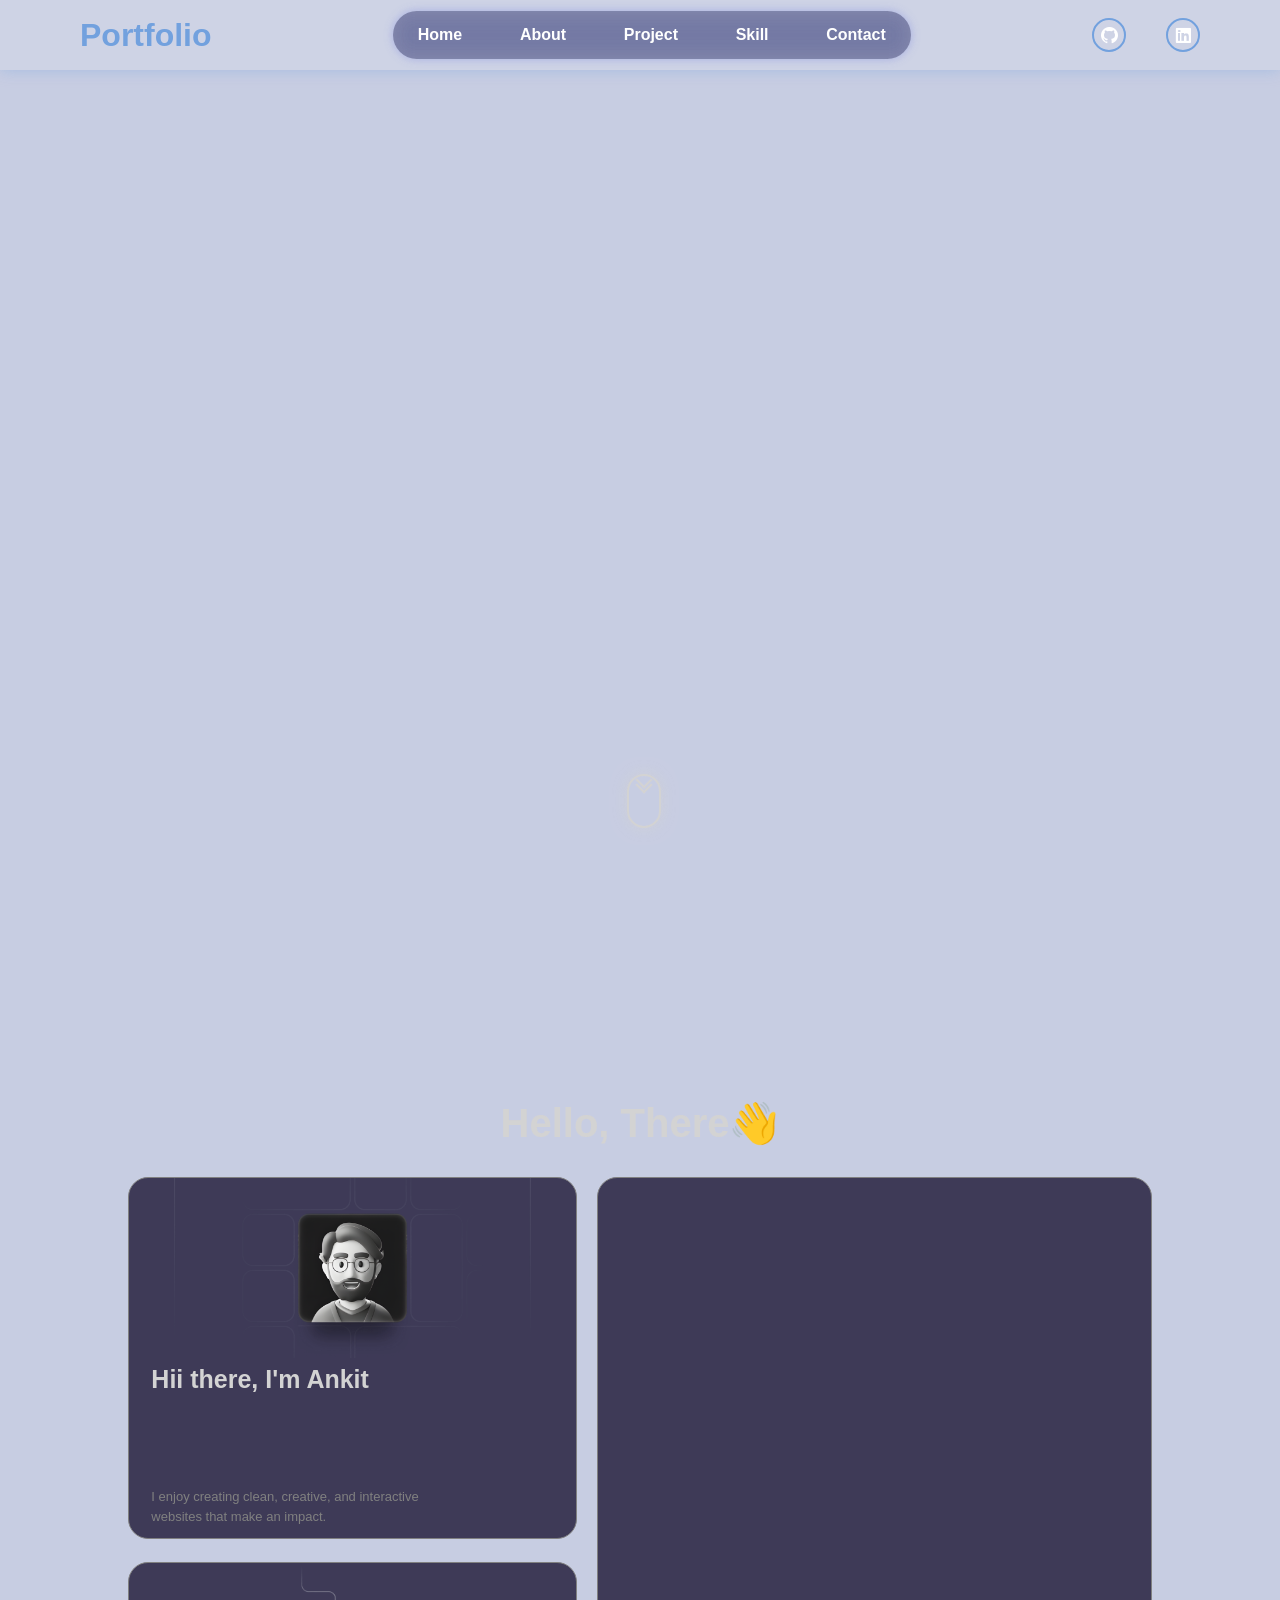
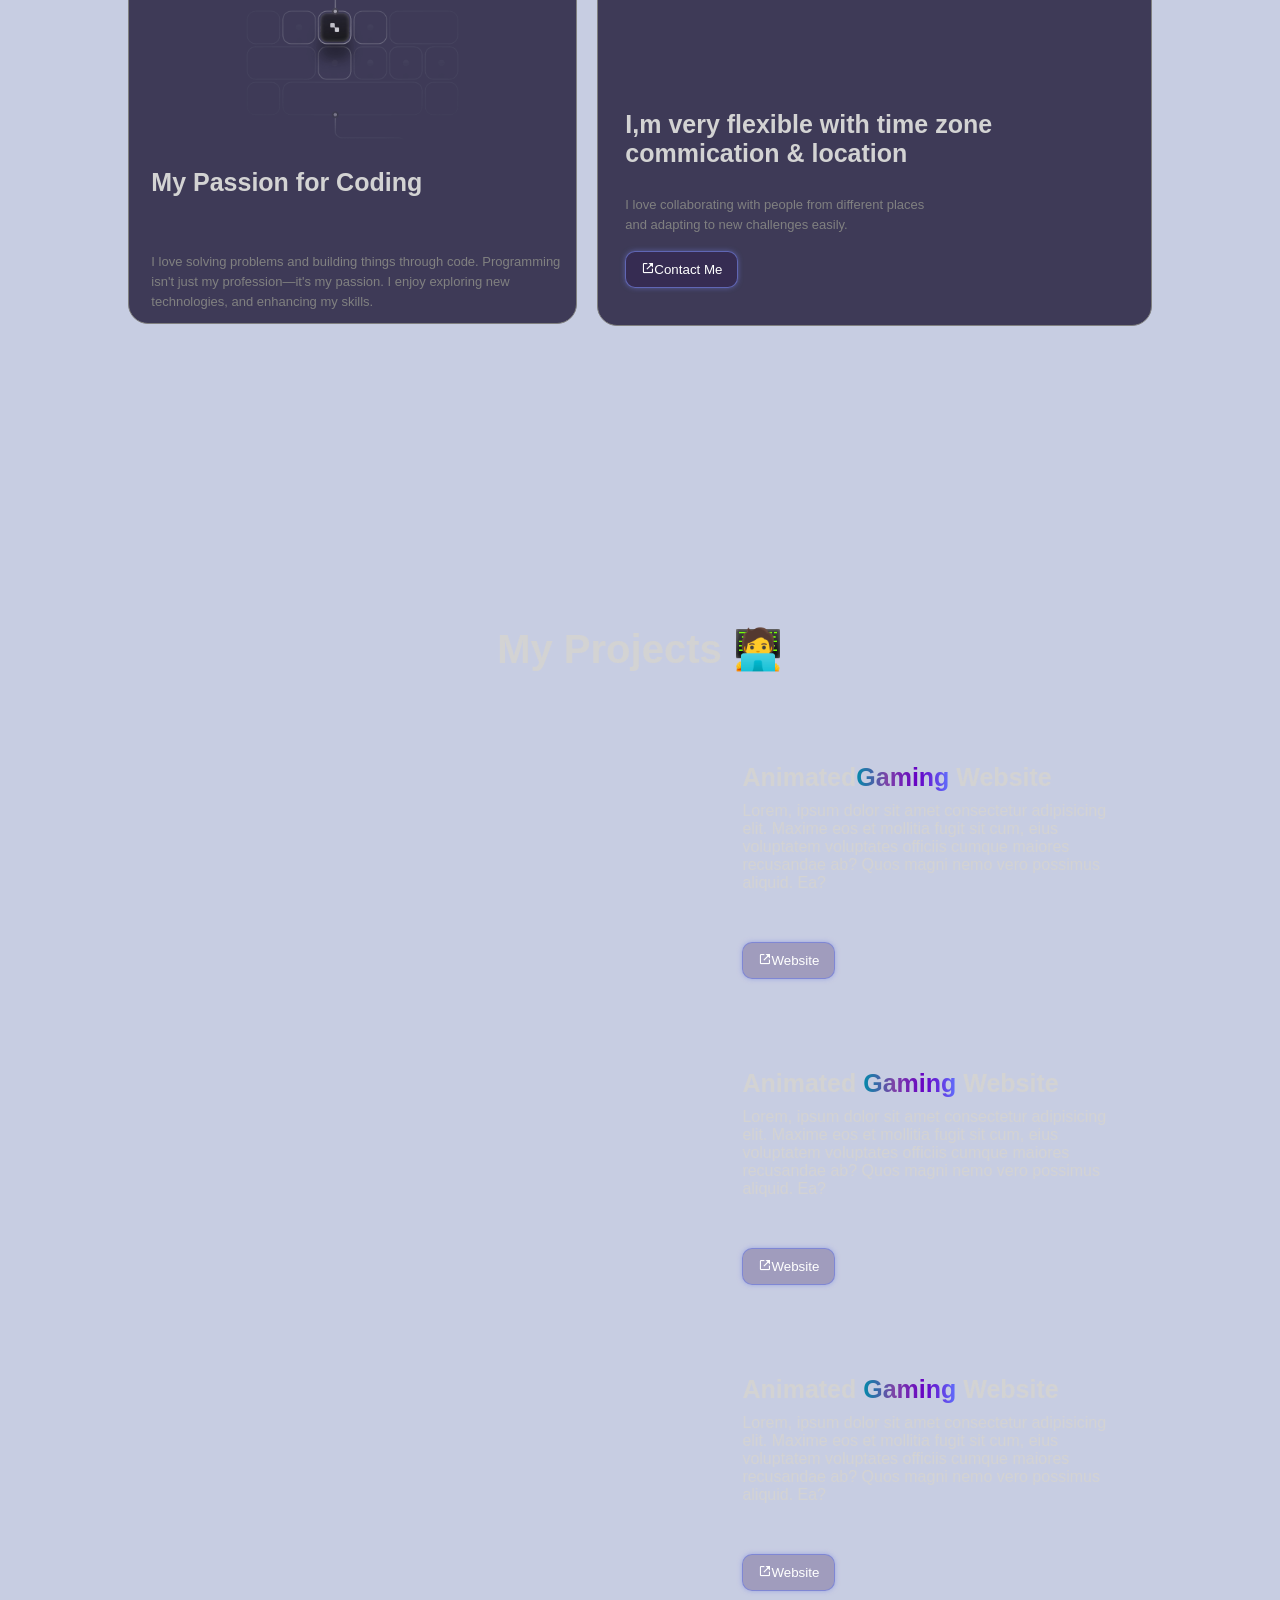
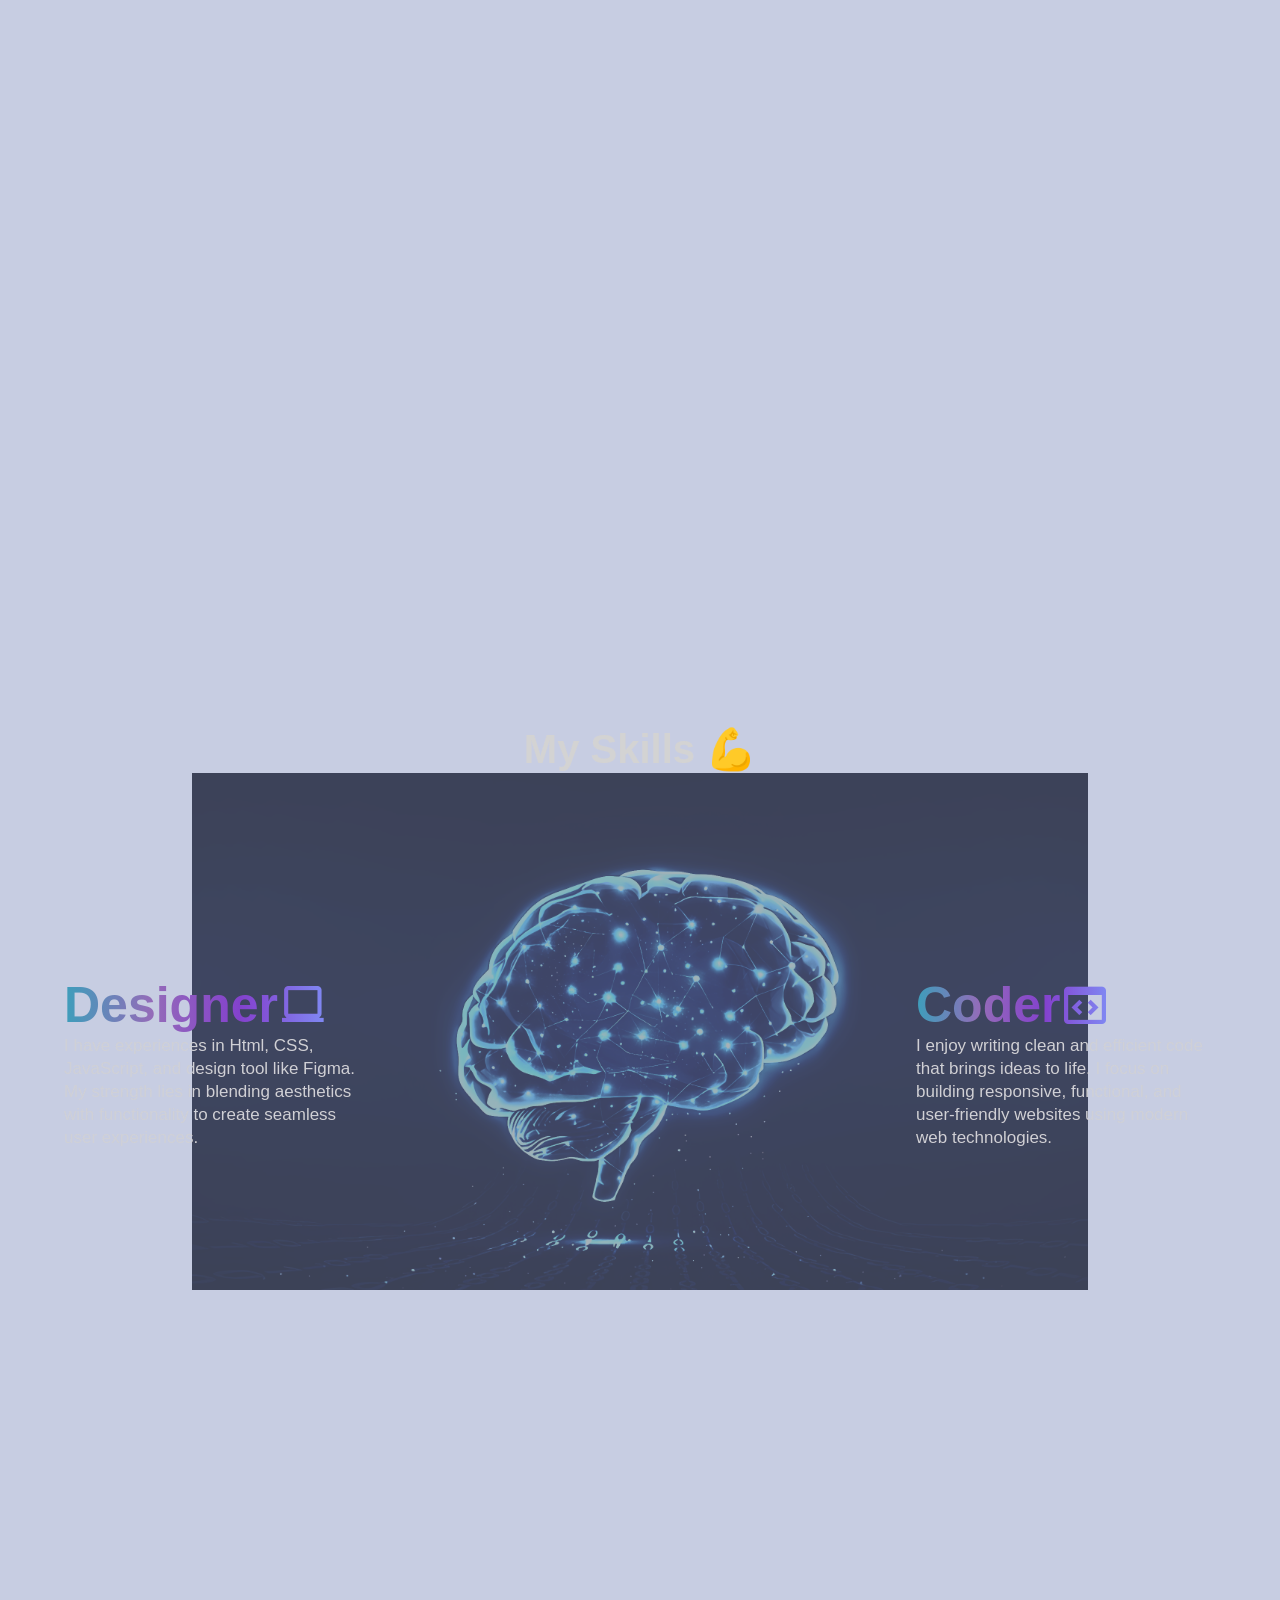
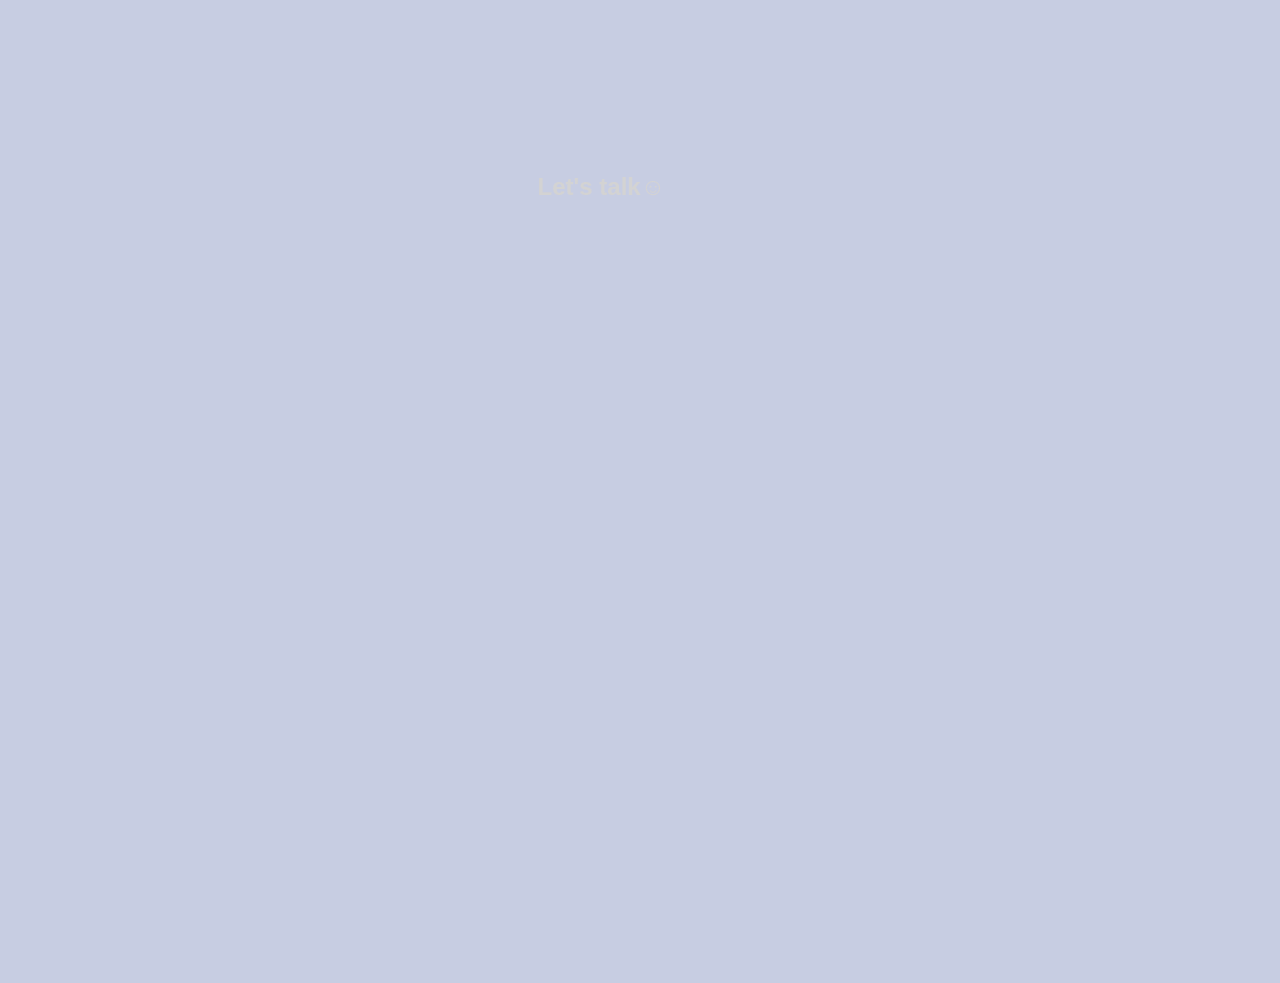
==== index.html @ 9eeb3e73 "Rename portfoilo.html to index.html" ====
<!DOCTYPE html>
<html lang="en">
<head>
    <meta charset="UTF-8">
    <meta name="viewport" content="width=device-width, initial-scale=1.0">
    <link rel="stylesheet" href="portfolio.css">
    <link href='https://unpkg.com/boxicons@2.1.4/css/boxicons.min.css' rel='stylesheet'>
    <link rel="stylesheet" href="https://unpkg.com/aos@next/dist/aos.css" />
</head>
    <title>Portfolio</title>
</head>
<body>    
    <div class="container">
        <video class="back-vid" loop autoplay muted play-inline src="videos/galaxy.mp4" type="video.mp4"></video>
        
        <header data-aos="fade-down" data-aos-duration="2000">
            <div class="left">
                <h1> <span style="color: #72a1de; padding-left: 50px;">Portfolio</span></h1>
            </div>
            <ul id="menu">
                <li><a href="#home">Home</a></li> 
                <li><a href="#about">About</a></li>
                <li><a href="#project">Project</a></li>
                <li><a href="#skill">Skill</a></li>
                <li><a href="#contact">Contact</a></li>
            </ul>
            <div class="right">
                <p><a href="#"><i class='bx bxl-github'></i></a></p>
                <p><a href="#"><i class='bx bxl-linkedin-square' ></i></a></p>
            </div>

            <div class="menu-icon">
                <i class='bx bx-menu'></i>
            </div>   
        </header>
        
        <div class="sidebar">
            <div class="close-icon">
                <i class='bx bx-x'></i>

            <ul>
                <li><a href="#home">Home</a></li> 
                <li><a href="#about">About</a></li>
                <li><a href="#project">Project</a></li>
                <li><a href="#skill">Skill</a></li>
                <li><a href="#contact">Contact</a></li>
            </ul>

            <div class="social-icons">
                <p><a href="#"><i class='bx bxl-github'></i></a></p>
                <p><a href="https://www.linkedin.com/in/ankit-bavaliya-b30528338" target="_blank"><i class='bx bxl-linkedin-square' ></i></a></p>
            </div>
            </div>
        </div>
        <div class="black-hole" data-aos="fade-down" data-aos-duration="2000">
            <video  loop autoplay muted play-inline src="videos/blackhole.mp4" type="video.mp4"></video>
        </div>
        
        <!-- Home -->
        <section class="homepage" id="home">
            <div class="homepage-info autoBlur" 
            data-aos="fade-right" data-aos-duration="1000"> 
                <div class="homepage-info-tittle autoDisplay">
                </div>
                    <h1 data-aos="fade-right" data-aos-duration="3000">Hii,I'm <br><span class="gradient fadein-left">Ankit Bavaliya</span></h1>

                    <p>A Frontend Developer (Fresher) <br>eager to create user-friendly and responsive web experiences.<br>Turning ideas into beautiful, interactive web experiences. </p>

                    <a href="#contact"><button><i class='bx bx-send'></i> Contact Me</button></a>
            </div>
            <div class="skills-video-box">
                <video class=" skills-video autoBlur" loop autoplay muted play-inline src="videos/homepage-video.mp4" type="video/mp4"></video>
            </div>
            <div class="scroll-down"></div>
        </section>

        <!-- About -->
        <section class="info-section" id="about">
            <h1 class="section-tittle autoDisplay">Hello, There👋</h1>
            <div class="info-cards">
                <div class="card">
                    <h1>Hii there, I'm Ankit</h1>
                    <p>I enjoy creating clean, creative, and interactive websites that make an impact.</p>
                    
                    <img src="images/grid1.png" alt="card-image">
                </div>

                <!-- <div class="card">
                    <h1>Stack Tech</h1>
                    <p>Lorem ipsum dolor sit amet consectetur adipisicing elit. Rerum et exercitationem ab fugiat optio ipsa.</p>

                    <img src="images/grid2.png" alt="card-image">
                </div> -->

                <div class="card">
                    <h1>I,m very flexible with time zone commication & location</h1>
                    <p>I love collaborating with people from different places and adapting to new challenges easily.</p>

                    <video  autoplay loop muted play-inline src="videos/glob.mp4" type="mp4"></video>

                    <a href="#contact">
                    <button><i class='bx bx-link-external'></i>Contact Me</button>
                    </a>
                </div>

                <div class="card">
                    <h1>My Passion for Coding</h1>
                    <p>I love solving problems and building things through code. Programming isn't just my profession—it's my passion. I enjoy exploring new technologies, and enhancing my skills.</p>

                    <img src="images/grid4.png" alt="card-image">
                </div>

            </div>
        </section>

        <!-- Project -->
        <section  class="my-project" id="project">
            <h1 class="section-tittle autoDisplay">My Projects 🧑‍💻</h1>
            <div class="project-card">
                <div class="project-vidbox autoBlur">
                    <video  loop id="projectVideo1" src="videos/project1.mp4"></video>
                    <div class="hover-sign"></div>
                </div>
                <div class="project-info fadein-left">
                    <h1>Animated<span class="gradient">Gaming</span> Website</h1>

                    <p>Lorem, ipsum dolor sit amet consectetur adipisicing elit. Maxime eos et mollitia fugit sit cum, eius voluptatem voluptates officiis cumque maiores recusandae ab? Quos magni nemo vero possimus aliquid. Ea?</p>

                    <button><i class='bx bx-link-external'></i>Website</button>
                </div>
            </div>

            <div class="project-card">
                <div class="project-vidbox autoBlur">
                    <video loop id="projectVideo2" src="videos/project2.mp4"></video>
                </div>
                <div class="project-info fadein-left">
                    <h1>Animated <span class="gradient">Gaming</span> Website</h1>

                    <p>Lorem, ipsum dolor sit amet consectetur adipisicing elit. Maxime eos et mollitia fugit sit cum, eius voluptatem voluptates officiis cumque maiores recusandae ab? Quos magni nemo vero possimus aliquid. Ea?</p>

                    <button><i class='bx bx-link-external'></i>Website</button>
                </div>
            </div>
            <div class="project-card">
                <div class="project-vidbox autoBlur">
                    <video loop id="projectVideo3" src="videos/project3.mp4"></video>
                </div>
                <div class="project-info fadein-left">
                    <h1>Animated <span class="gradient">Gaming</span> Website</h1>

                    <p>Lorem, ipsum dolor sit amet consectetur adipisicing elit. Maxime eos et mollitia fugit sit cum, eius voluptatem voluptates officiis cumque maiores recusandae ab? Quos magni nemo vero possimus aliquid. Ea?</p>

                    <button><i class='bx bx-link-external'></i>Website</button>
                </div>
            </div>
        </section>

        <!-- Skill -->
         <section class="skills-section" id="skill">
            <h1 class="section-tittle autoDisplay">
                My Skills 💪
            </h1>

            <div class="skills-box autoDisplay">
                <img class="skills-image" src="images/digital brain (2).png" alt="skills-image">

                <div class="designer autoDisplay">
                    <h1 class="gradient"> Designer <i class='bx bx-laptop'></i></h1>
                    <p>I have experiences in Html, CSS, JavaScript, and design tool like Figma.
                        My strength lies in blending aesthetics with functionality to create seamless user experiences. </p>
                </div>

                <div class="coder autoDisplay">
                    <h1 class="gradient">Coder <i class='bx bx-code-block'></i></h1>
                    <p>I enjoy writing clean and efficient code that brings ideas to life. 
                        I focus on building responsive, functional, and user-friendly websites using modern web technologies.</p>
                </div>

                <div class="slider" reverse="true" style="
                --width:100px;
                --height:100px;
                --quantity:8;
                ">
                   <div class="list">
                       <div class="item" style="--position: 1;"><img src="images/1.png" alt="slider-image"></div>
                       <div class="item" style="--position: 2;"><img src="images/2.png" alt="slider-image"></div>
                       <div class="item" style="--position: 3;"><img src="images/3.png" alt="slider-image"></div>
                       <div class="item" style="--position: 4;"><img src="images/4.png" alt="slider-image"></div>
                       <div class="item" style="--position: 5;"><img src="images/5.png" alt="slider-image"></div>
                       <div class="item" style="--position: 6;"><img src="images/6.png" alt="slider-image"></div>
                       <div class="item" style="--position: 7;"><img src="images/7.png" alt="slider-image"></div>
                       <div class="item" style="--position: 8;"><img src="images/8.png" alt="slider-image"></div>
                       <!-- <div class="item" style="--position: 9;"><img src="images/9.png" alt="slider-image"></div> -->
                       <!-- <div class="item" style="--position: 10;"><img src="images/10.png" alt="slider-image"></div> -->
                    </div>
                </div>
            </div>
         </section>

         <!-- Contact Me -->
          <section class="contact-section" id="contact" >
            <h1 class="section-title autoDisplay">Let's talk☺️</h1>
            <div class="social-box autoBlur">
                <a href="#"><i class='bx bx-phone-call'></i> +91 9004958806</a>
                <a href="#"><i class='bx bxs-envelope'></i> bavaliya190404@gmail.com</a>
                <a href="#"><i class='bx bx-location-plus'></i> Maharashtra/Borivali</a>
            </div>

            <div class="contact-box autoBlur">
                <p>I’d love to hear from you! Whether it’s a question, an idea, or just a hello — feel free to reach out anytime — I’ll get back to you as soon as I can.</p>

                <p>Full Name</p>
                <input type="text" placeholder="Your Full Name">

                <p>Email Address</p>
                <input type="text" placeholder="Your Email">

                <p>Your Message</p>
                <input class="input-message" type="text" placeholder="Share Your Thoughts">

                <button><i class='bx bx-send'></i> Send Message</button>
            </div>
            
          </section>

    </div>    
    
<script src="portfolio.js" defer></script>
<script src="https://unpkg.com/aos@next/dist/aos.js"></script>
  <script>
    AOS.init();
  </script>

</body>
</html>
---- portfolio.css ----
*{
    padding: 0;
    margin: 0;
}
body{
    font-family: Arial, Helvetica, sans-serif;
    color: lightgray;
}
html{
    scroll-behavior: smooth;
}
.container{
    position: relative;
    width: 100%;
    height: 100%;
    display: flex;
    flex-direction: column;
    align-items: center;
    gap: 100px;
    background-color: #001f7c38;
}
.back-vid{
    position: fixed;
    bottom: 0;
    right: 0;
    z-index: -1;
    mix-blend-mode: lighten;
}
header{
    display: flex;
    flex-wrap: wrap;
    position: absolute;
    top: 0;
    right: 0;
    left: 0;
    align-items: center;
    justify-content: space-between;
    height: 70px;
    background-color: rgba(255, 255, 255, 0.121);
    padding: 0 30px;
    box-shadow: 0 0 15px #72a1de68;
    z-index: 999;
}
.left{  
    display: flex;
    align-items: center;
}
header ul{
    display: flex;
    justify-content: space-between;
    width: 40%;
    padding: 15px 15px;
    border-radius: 50px;
    background-color:rgba(0, 0, 69, 0.326);
    backdrop-filter: blur(10px);
    box-shadow: 0 0 10px #727fde6f;
}
header ul li{
    list-style: none;
}
header ul a{
    text-decoration: none;
    color: white;
    font-weight: 700;
    margin: 0 10px;
    transition: 0.3s
}
header ul a:hover{
    color:#72a1de;
    text-shadow: 0 0 15px black;
}
.right{
    display: flex;
    gap: 40px;
    padding-right: 50px;
}
.right a{
    display: flex;
    align-items: center;
    justify-content: center;
    font-size: 20px;
    width: 30px;
    height: 30px;
    border: 2px solid #72a1de;
    border-radius: 50%;
    text-decoration: none;
    color: white;
    transition: 0.3s;
}
.right  a:hover{
    background-color: #72a1de;
    color: black;
    box-shadow: 0 0 15px #727fde6f;
}
/* Homepage */
.black-hole{
    z-index: -1;
    position: absolute;
    display: flex;
    top: 0;
    width: 100%;
    justify-content: center;
    mix-blend-mode: lighten;
}
.black-hole video{
    width: 100%;
    margin-top: -23.5%;
}
.homepage{
    position: relative;
    display: flex;
    width: 100%;
    height: 100vh;
    align-items: center;
    justify-content: space-between;
}
.homepage-info{
    position: absolute;
    left: 5%;
}
.homepage-info .homepage-info-tittle{
    color: white;
    padding: 8px 5px;
    width: 500px;
    font-weight: 500;
    /* background-color: #2200493d; */
}
.homepage-info h1{
    font-size: 60px;
    max-width: 600px;
    font-weight: 700;
    line-height: 50px;
    margin-top: 40px;
    margin-bottom: 30px;
}
.homepage-info p{
    max-width: 550px;
    line-height: 25px;
    margin-bottom: 40px;
    font-size: 20px;
}
.homepage-info button{
    color: white;
    padding: 15px 35px;
    border-radius: 10px;
    border: 1px solid #7271de81;
    background-color: #2200493d;
    box-shadow: 0 0 5px #72a1de81;
    cursor: pointer;
    transition: 0.3s;
}
.homepage-info button:hover{
    box-shadow: 0 0 25px #72a1de81;
}

/* Gradient Animation */
.gradient{
    background: linear-gradient(to right,#008baa,#7e42a7,#6600c5,#6070fd,#2a46ff,#0099ff,#008baa);
    background-size: 200%;
    background-clip: text;
    -webkit-background-clip: text;
    -webkit-text-fill-color: transparent;
    animation: animate-gradient 2.5s linear infinite;
}
@keyframes animate-gradient {
    to{
        background-position: 200%;
    }
}

.skills-video-box{
    position: absolute;
    right: 3%;
}
.skills-video-box video{
    height: 900px;
    mix-blend-mode: lighten;
}
.scroll-down{
    height: 50px;
    width: 30px;
    border: 2px solid lightgrey;
    position: absolute;
    left: 49%;
    bottom: 8%;
    border-radius: 50px;
    cursor: pointer;
    box-shadow: 0 0 15px rgba(211, 211, 211, 0.626);
}

.scroll-down::before,
.scroll-down::after{
    content: "";
    position: absolute;
    top: 20%;
    left: 50%;
    height: 10px;
    width: 10px;
    border: 2px solid lightgrey;
    transform: translate(-50%, -100%) rotate(45deg);
    border-top: transparent;
    border-left: transparent;
    animation: scroll-down 2s ease-in-out infinite;
}
.scroll-down::before{
    top: 30%;
    animation-delay: 0.5s;
}
@keyframes scroll-down {
    0%{
        opacity: 0;
    }
    30%,60%{
        opacity: 1;
    }
    100%{
        top: 90%;
        opacity: 0;
    }
}

/* About */
.info-section{
    display: flex;
    flex-direction: column;
    width: 80%;
    align-items: center;
    margin-top: 100px;
}
.section-tittle{
    font-size: 40px;
    font-weight: 700;
}
.info-cards{
    display: grid;
    grid-template-columns: auto auto auto;
    gap: 20px;
    width: 100%;
    height: 100%;
    margin-top: 30px;
}
.card{
    display: flex;
    align-items: flex-start;
    justify-content: center;
    position: relative;
    width: auto;
    height: 40vh;
    overflow: hidden;
    border: 1px solid gray;
    background: #080020b7;
    border-radius: 20px;
    transition: 0.3s;
}

.card img{
    width: 80%;
    height: 50%;
    object-fit: cover;
}

.card h1{
    position: absolute;
    margin: 0;
    bottom: 40%;
    left: 5%;
    font-size: 25px;
    z-index: 1;
    color: lightgray;
}

.card p{
    position: absolute;
    bottom: 3%;
    left: 5%;
    z-index: 1;
    max-width: 300px;
    color: gray;
    font-size: 13px;
    line-height: 20px;
}

.card video{
    margin-top: 10%;
    width: 70%;
    height: 50%;object-fit: cover;
    object-fit: cover;
    mix-blend-mode: lighten;
}

.card button{
    color: white;
    padding: 10px 15px;
    border-radius: 10px;
    border: 1px solid #727fdeb4;
    background-color: #2200493d;
    box-shadow: 0 0 5px #727fde86;
    cursor: pointer;
    transition: 0.3s;
    position: absolute;
    bottom: 5%;
    left: 5%;
}
.card button:hover{
    box-shadow: 0 0 15px #727fde86;
    opacity: 0.7;
}

.card:hover{
    box-shadow: 0 0 15px rgba(211, 211, 211, 0.5);
}
.card:nth-child(1){
    grid-column: span 2;
}
.card:nth-child(2){
    grid-row: span 2;
    height: 83vh;
}
.card:nth-child(2) p{
    bottom: 12%;
}
.card:nth-child(2) h1{
    bottom: 21%;
}
.card:nth-child(3){
    grid-column: span 2;
}
.card:nth-child(3) p{
    max-width: 650px;
}
.card:nth-child(3) h1{
    bottom: 35%;
}

/* .card:nth-child(3){
    grid-row: span 2;
    height: 83vh;
}
.card:nth-child(3) p{
    bottom: 12%;
}
.card:nth-child(3) h1{
    bottom: 21%;
}
.card:nth-child(4){
    grid-column: span 2;
}
.card:nth-child(4) p{
    max-width: 650px;
}
.card:nth-child(4) h1{
    bottom: 35%;
} */

/* My Project */
.my-project{
    display: flex;
    flex-direction: column;
    gap: 10%;
    align-items: center;
    position: relative;
    width: 80%;
    height: 100vh;
    margin-top: 200px;
    margin-bottom: 700px;
}
.project-card{
    display: flex;
    width: 100%;
    height: 40%;
    align-items: center;
    gap: 10%;
    justify-content: center;
}
.project-vidbox{
    display: flex;
    align-items: center;
    justify-content: center;
    width: 50%;
    position: relative;
    cursor: pointer;
    min-width: 400px;
    transition: 0.5s;
    mix-blend-mode: exclusion;
}
.project-vidbox video{
    object-fit: cover;
    width: 100%;
    box-shadow: 0 0 10px lightgray;
    border-radius: 20px;
    transition: 0.5s;
}
.project-vidbox video:hover{
    box-shadow: 0 0 25px lightgray;   
}
.project-info{
    display: flex;
    flex-direction: column;
    align-items: start;
    justify-content: center;
    width: 50%;
    padding-left: 10%;
}
.project-info h1{
    width: 90%;
    font-size: 25px;
    font-weight: bold;
    text-wrap: nowrap;
    margin-top: 0;
    margin-bottom: 10px;
    max-width: 450px;
}
.project-info p{
    width: 90%;
    max-width: 400px;
    min-width: 300px;
    margin-top: 0;
    margin-bottom: 50px;
}
.project-info button{
    color: white;
    padding: 10px 15px;
    border-radius: 10px;
    border: 1px solid #727fdeb4;
    background-color: #2200493d;
    box-shadow: 0 0 5px #727fde86;
    cursor: pointer;
    transition: 0.3s;
}
.project-info button:hover{
    box-shadow: 0 0 15px #727fde86;
    opacity: 0.7;
}
.hover-sign{
    position: absolute;
    display: flex;
    align-items: center;
    justify-content: center;
    width: 30%;
    height: 100px;
}
.hover-sign::before,
.hover-sign::after{
    content: "👆";
    text-align: center;
    position: absolute;
    font-size: 50px;
    border-radius: 50%;
    top: 20%;
    left: 40%;
    animation: hoverAnimation 3s ease-in-out infinite;
}
@keyframes hoverAnimation {
    0%{
        box-shadow: 0 0 5px lightgray;
        transform: translate(100%, 50%) rotate(30deg);
    }
    100%{
        box-shadow: 0 0 15px lightgray;
        transform: translate(80% , 50%) rotate(0deg);
    }
}
.hover-sign.active{
    display: none;
}

/* Skill Section */

.skills-section{
    display: flex;
    flex-direction: column;
    align-items: center;
    position: relative;
}

.skills-box{
    width: 100%;
    height: 90vh;
    position: relative;
    display: flex;
    align-items: start;
    justify-content: center;
    mix-blend-mode:lighten;
    opacity: 0.7;
}

.skills-image{
    width: 70%;
    mix-blend-mode:difference;
}

.designer{
    position: absolute;
    display: flex;
    flex-direction: column;
    align-items: start;
    top: 25%;
    left: 5%;
    max-width: 300px;
}
.designer h1{
    font-size: 50px;
    display: flex;
    align-items: center;
}
.designer p{
    line-height: 23px;
    font-size: 17px;
}
.coder{
    position: absolute;
    display: flex;
    flex-direction: column;
    align-items: start;
    top: 25%;
    right: 5%;
    max-width: 300px;
}
.coder h1{
    font-size: 50px;
    display: flex;
    align-items: center;
}
.coder p{
    line-height: 23px;
    font-size: 17px;
}
.coder-text{
    font-size: 50px;
}

/* SLIDER  */

.slider{
    position: absolute;
    bottom: 5%;
    right: 20%;
    width: 60%;
    height: var(--height);
    overflow: hidden;
    mask-image: linear-gradient(
        to right,
        transparent,
        #000 10% 90%,
        transparent
    );
    mix-blend-mode:difference;
    opacity: 0.7;
}
.slider .list{
    display: flex;
    width: 100%;
    min-width: calc(var(--width) * var(--quantity));
    position: relative;
}
.slider .list .item{
    width: var(--width);
    height: var(--height);
    position: absolute;
    left: 100%;
    animation: autoRun 10s linear infinite;
    transition: filter 0.5s;
    animation-delay: calc( (10s / var(--quantity)) * (var(--position) - 1) - 10s)!important;
}
.slider .list .item img{
    width: 100%;
    height: 100px;
    border-radius: 10px;
}
@keyframes autoRun{
    from{
        left: 100%;
    }to{
        left: calc(var(--width) * -1);
    }
}
.slider:hover .item{
    animation-play-state: paused!important;
    filter: grayscale(1);
}
.slider .item:hover{
    filter: grayscale(0);
}


/* Contact Me */

.contact-section{
    width: 80%;
    height: 100vh;
    display: flex;
    justify-content: center;
    gap: 10%;
    align-items: center;
    position: relative;
}

.contact-section h1{
    position: absolute;
    top: 10%;
    left: 40%;
}

.social-box{
    display: flex;
    flex-direction: column;
    gap: 25px;
}
.social-box a{
    color: lightgrey;
    text-decoration: none;
    font-size: 20px;
    text-wrap: nowrap;
}
.social-box i{
    color: #727fde;
    font-size: 30px;
    margin-right: 10px;
}
.social-box a i{
    color: white;
    margin-top: 40px;
}
.contact-box p{
    max-width: 400px;
    margin-top: 30px;
    margin-bottom: 5px;
    font-size: 20px;
}
.contact-box input{
    padding: 7.5px 30px;
    background-color: lightgray;
    width: 80%;
    height: 25px;
    border: none;
    outline: none;
    border-top-right-radius: 10px;
    border-bottom-right-radius: 10px;
}
.contact-box button{
    margin-top: 30px;
    color: white;
    padding: 15px 35px;
    border-radius: 10px;
    border: 1px solid #727fdeb4;
    background-color: #2200493d;
    box-shadow: 0 0 5px #727fde86;
    cursor: pointer;
    transition: 0.3s;   
}
.contact-box button:hover{
    box-shadow: 0 0 15px #727fde86;
    opacity: 0.8;
}


/* Blur Effect Animation */
.autoBlur{
    animation: autoBlurAnimation linear both;
    animation-timeline: view();
}

@keyframes autoBlurAnimation{
    0%{
        filter: blur(40px);
        opacity: 0;
    }
    35%, 65%{
        filter: blur(0);
        opacity: 1;
    }
    100%{
        filter: blur(40%);
        opacity: 0;
    }
}

/* Auto Display Animation */
.autoDisplay{
    animation: autoDisplayAnimation both;
    animation-timeline: view();
}
@keyframes autoDisplayAnimation{
    from{
        filter: blur(10px);
        transform: translateY(-200px) scale(0);
        opacity: 0.2;
    }
    50%{
        opacity: 1;
        filter: blur(0);
        transform: translateX(0) scale(1);
    }
}

/* Fadein-left */
.fadein-left{
    animation: fadeInLeftAnimation both;
    animation-timeline: view();
}

@keyframes fadeInLeftAnimation{
    0%{
        opacity: 0;
        transform: translateX(-500px) scale(0.2);
        filter: blur(10px);
    } 35%,65%{
        opacity: 1;
        transform: translateX(0) scale(1);
        filter: blur(0px);
    }100%{
        filter: blur(10px);
    }
}

/* Sidebar */

.menu-icon{
    font-size: 35px;
    cursor: pointer;
    display: none;
}


.sidebar{
    position: fixed;
    right: 0;
    top: 0;
    bottom: 70%;
    width: 0%;
    background-color: #000000b8;
    z-index: 999;
    box-shadow: 0 0 25px rgba(255, 255, 255, 0.479);
    backdrop-filter: blur(10px);
    opacity: 0;
    border-bottom-left-radius: 100%;
    
}

.close-icon{
    font-size: 50px;
    color: lightgray;
    padding-left: 10px;
    cursor: pointer;
}

.sidebar ul{
    padding-left: 20px;
}

.sidebar ul li{
    list-style: none;
    margin-bottom: 30px;
}

.sidebar ul li a{
    text-decoration: none;
    color: lightgray;
    font-size: 30px;
    font-weight: 900;
    text-shadow:0 0 15px #4c4c4c;
}

.social-sidebar{
    padding-left: 20px;
    margin-top: 60px;
    text-wrap: nowrap;
}

.social-sidebar a{
    font-size: 35px;
    padding: 5px 5px;
    cursor: pointer;
    transition: 0.5s;
}

/* Sidebar Open ANimation */
.sidebar.open-sidebar{
    animation: openSideBarAnimation 1.5s forwards;
}

@keyframes openSideBarAnimation {
    to{
        width: 80%;
        opacity: 1;
        bottom: 0;
        border-radius: 0;
    }
}

/* Sidebar close ANimation */

.sidebar.close-sidebar{
    animation: closeSideBarAnimation 1.5s forwards;
}

@keyframes closeSideBarAnimation {
    from{
        width: 80%;
        opacity: 1;
        bottom: 0;
        border-radius: 0;
    }
    to{
        width: 0;
        opacity: 0;
        bottom: 70%;
        border-bottom-left-radius: 50%;
    }
}




@media(max-aspect-ratio: 16/9){
    .back-vid{
        width: auto;
        height: 100%;
    }
}
@media(min-aspect-ratio: 16/9){
    .back-vid{
        width: 100%;
        height: auto;
    }
} 

/* Tablet Responsive */
@media screen and (max-width: 1200px){
    .black-hole video{
        margin-top: -20%;
    }

    .homepage-info h1{
        font-size: 40px;
        line-height: 40px;
        max-width: 400px;
    }

    .homepage-info p{
        max-width: 400px;
    }

    .skills-video-box{
        right: 0%;
    }
    .skills-video-box video{
        height: 500px;
    }

    /* About Responsive */
    .section-tittle{
        font-size: 30px;
    }

    .info-cards{
        grid-template-columns: auto;
    }
    .card:nth-child(2){
        grid-column: span 2;
        height: 70vh;
    }
    /* .card:nth-child(3){
        grid-column: span 2;
        height: 70vh;
    } */
    .info-cards .card h1{
        font-size: 20px;
    }
    
    .info-cards .card:nth-child(3) h1{
        bottom: 25%;
    }
    .card video{
        height: 65%;
        margin-top: 5%;
    }

    /* project responsive */
    .my-project{
        margin-bottom: 200px;
    }
    .project-vidbox video{
        width: 250px;
        margin-left: -100px;
    }

    .project-info{
        padding-left: 0;
        margin-left: -50px;
    }
    .project-info h1{
        font-size: 20px;
        max-width: 200px;
        text-wrap: wrap;
    }
    .project-info p{
        font-size: 10px;
        text-wrap: wrap;
        max-width: 200px;
        min-width: 0;
    }
    .designer{
        top: 40%;
    }
    .coder{
        top: 40%;
    }
    .contact-section .section-tittle{
        left: 30%;
    }
}


/* Mobile responsive */
@media screen and (max-width: 900px){
    galaxy video{
        width: 100%;
        margin-top: -20%;
    }
    header{
        position: fixed;
        height: 50px;
    }
    header ul{
        display: none;
    }
    header .right{
        display: none;
    }
    /* header h1{
        font-size: 25px;
    } */
     .menu-icon{
        display: inline;
     }
    .black-hole video{
        width: 100%;
        margin-top: -20%;
    }
    .homepage{
        flex-direction: column;
        top: 0;
        bottom: 0;
        right: 0;
        left: 0;
    }
    .autoBlur{
        animation: none;
    }
    .homepage-info{
        bottom: 5%;
    }
    .scroll-down{
        bottom: 5%;
    }
    .homepage-info h1{
        line-height: 50px;
    }
    .homepage .skills-video-box{
        height: 200px;
        top: 5%;
        right: 5%; 
    }
    /* .skills-video-box{
        display: none;
    } */
    .info-cards{
        grid-template-columns: auto;
    }

    .card:nth-child(2){
        grid-column: span 2;
        height: 70vh;
    }
    /* .card:nth-child(3){
        grid-column: span 2;
        height: 70vh;
    } */
    .card video{
        width: 100%;
    }
    .container{
        height: 100%;
    }
    .project-vidbox video{
        width: 250px;
        margin-left: -100px;
    }

    .project-info{
        overflow: hidden;
        padding-left: 0;
        margin-left: -50px;
    }

    .project-info h1{
        font-size: 20px;
        max-width: 200px;
        text-wrap: wrap;
    }

    .project-info p{
        font-size: 10px;
        text-wrap: wrap;
        max-width: 200px;
        min-width: 0;
    }

    .project-info button{
        padding: 5px 10px;
    }
    .my-project{
        margin-bottom: 600px;
    }
    .project-card{
        flex-direction: column;
        margin-left: 25%;
        gap: 30px;
    }
    .project-info{
        width: 60%;
    }
    .project-info h1{
        text-wrap: nowrap;
    }
    .project-info p{
        max-width: 300px;
    }
    .project-vidbox{
        min-width: 200px;
    }
    .designer{
        top: 35%;        
        left: 30%;
    }
    .coder{
        top: 60%;
        left: 30%;
    }
    .coder h1{
        margin-bottom: 0;
    }
    .skills-box h1{
        margin-bottom: 0;
        margin-top: 70;
    }
    .slider{
        bottom: 0;
    }
    .slider .list .item img{
        width: 70%;
    }
    .contact-section{
        flex-direction: column;
        margin-top: 100px;
        margin-bottom: 50px;
    }
    .contact-section h1{
        position: absolute;
        top: 1%;
        left: 30%;
    }
    .contact-section .section-tittle{
        top: -40px;
        left: 25%;
    }  
    .social-box{
        margin-left: -90px;
    }
}


@media screen and (max-width: 550px) {

    .container{
        width: 170%;
    }
    header{
        height: 70px;
        backdrop-filter: blur(10px);
    }
    .left h1 span{
        font-size: 30px;
    }
    .homepage .skills-video-box {
        display: none;
        
    }

    .black-hole {
        overflow: hidden;
    }

    .black-hole video {
        width: 140%;
        margin-top: -27%;

    }
    

    .left {
        scale: 0.9;
        margin-left: -30px;
    }

    .left h1 {
        font-size: 20px;
    }

    .homepage{
        height: 150vh;        
    }
    .homepage-info{
        position: absolute;
        bottom: 20%;
        left: 15%;
    }

    .homepage-info h1{
        font-size: 50px;
    }
    .homepage-info p{
        width: 400px;
    }
    
    
    .scroll-down{
        bottom: 20%;
        left: 60%;
    }

    .section-title {
        font-size: 25px;
    }

    .info-cards{
        display: flex;
        flex-direction: column;
    }

    .card {
        min-height: 20rem;
    }

    .card h1{
        bottom: 30%;
        font-size: 5px;
    }

    .project-card {
        height: 50%;
    }

    .project-info p{
        margin-bottom: 15px;
    }

    .project-info{
        margin-left: -80px;
    }
    

    .skills-box{
        height: 120vh;
        margin-right: 30px;
    }

    .slider{
        bottom: 0%;
    }

    .contact-section{
        /* scale: 0.9; */
        height: 120vh;
    }

    .contact-section .section-title {
        top: -30px;
        left: 25%;
    }
    .designer{
        left: 30%;
    }
    .coder{
        left: 30%;
    }
}
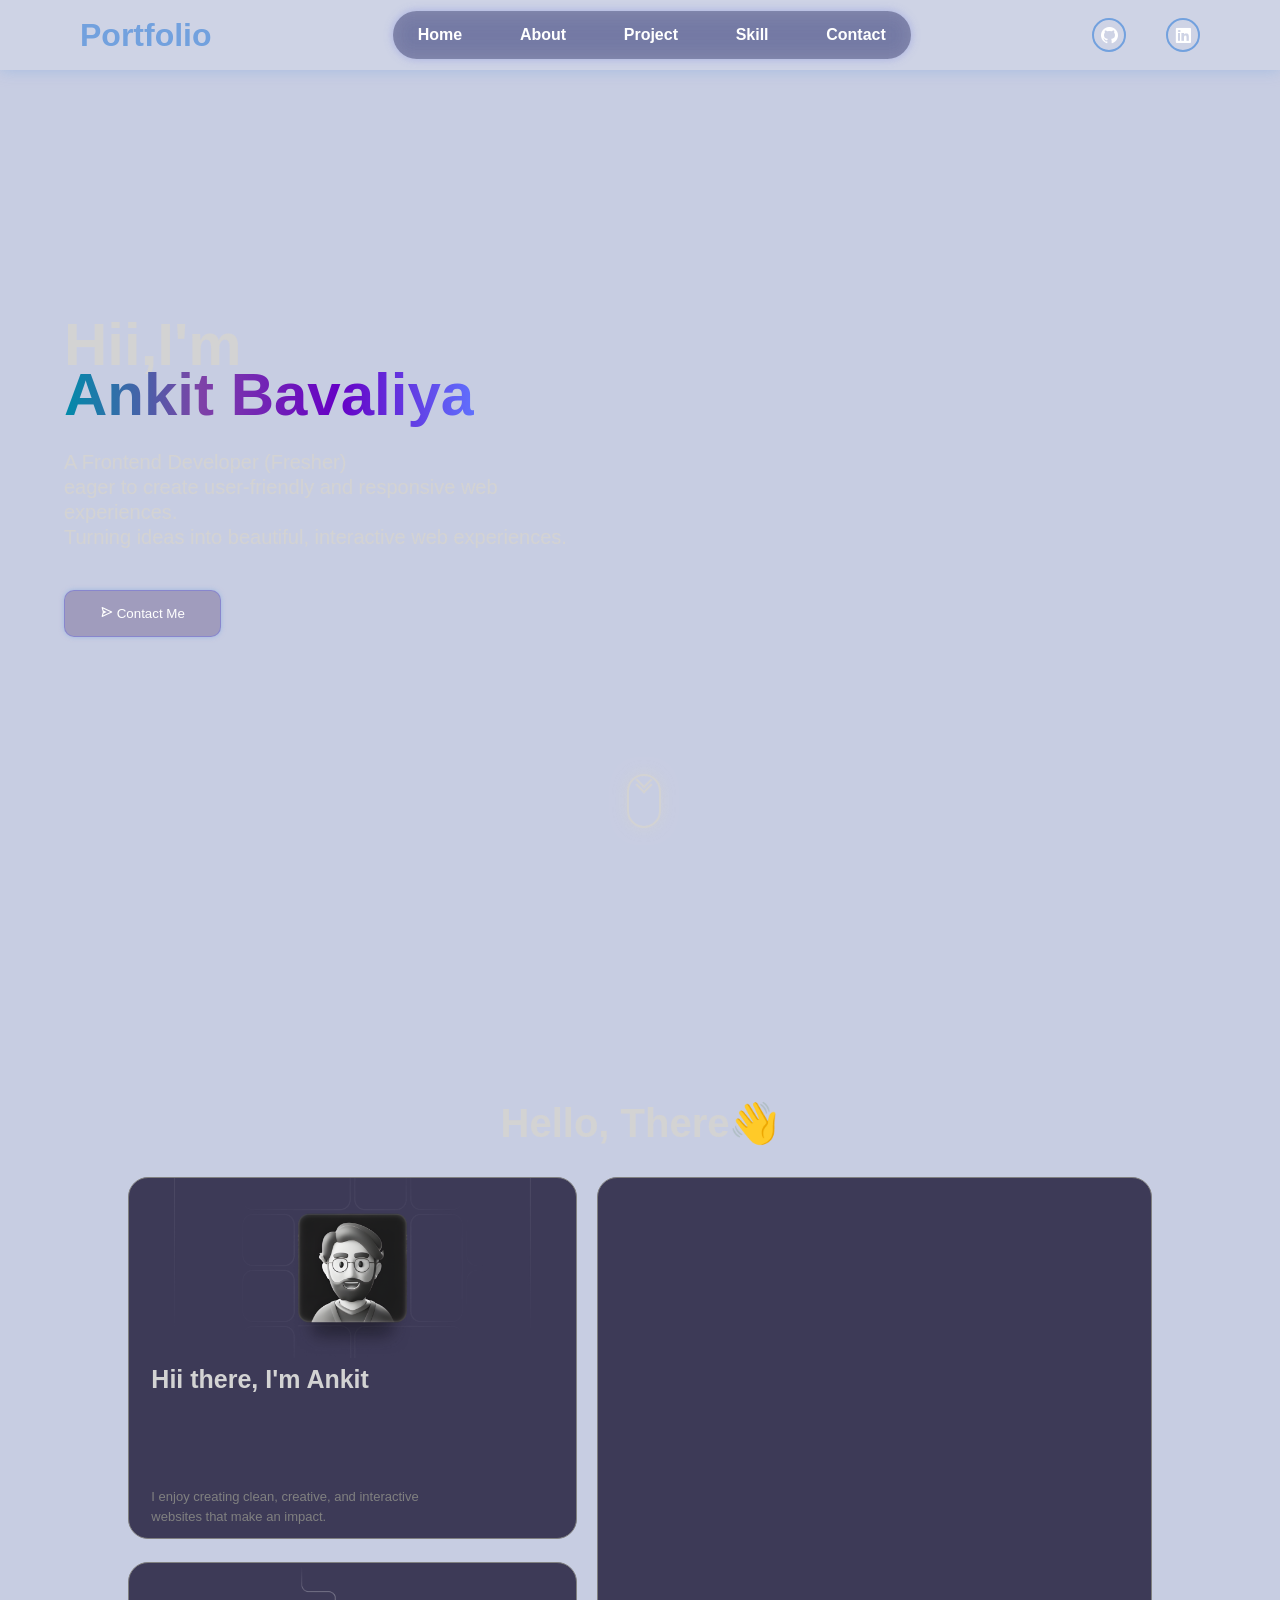
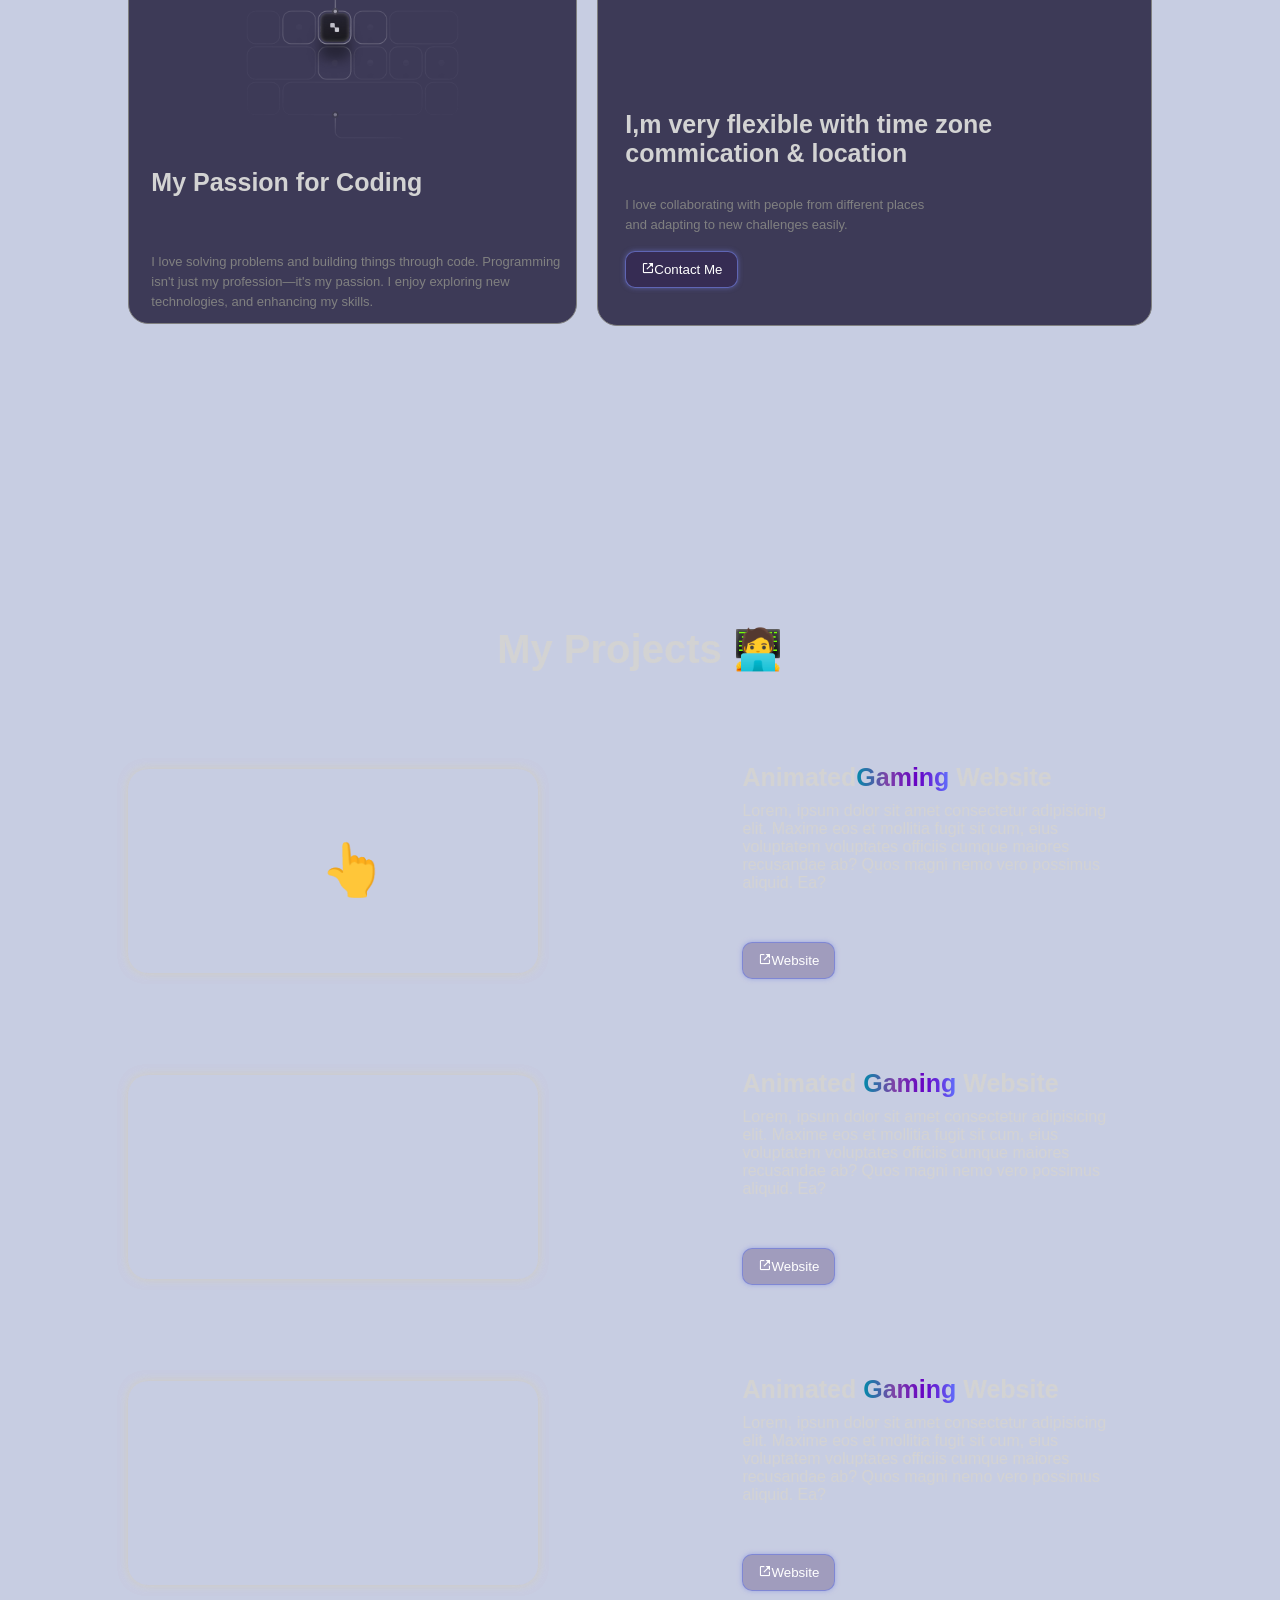
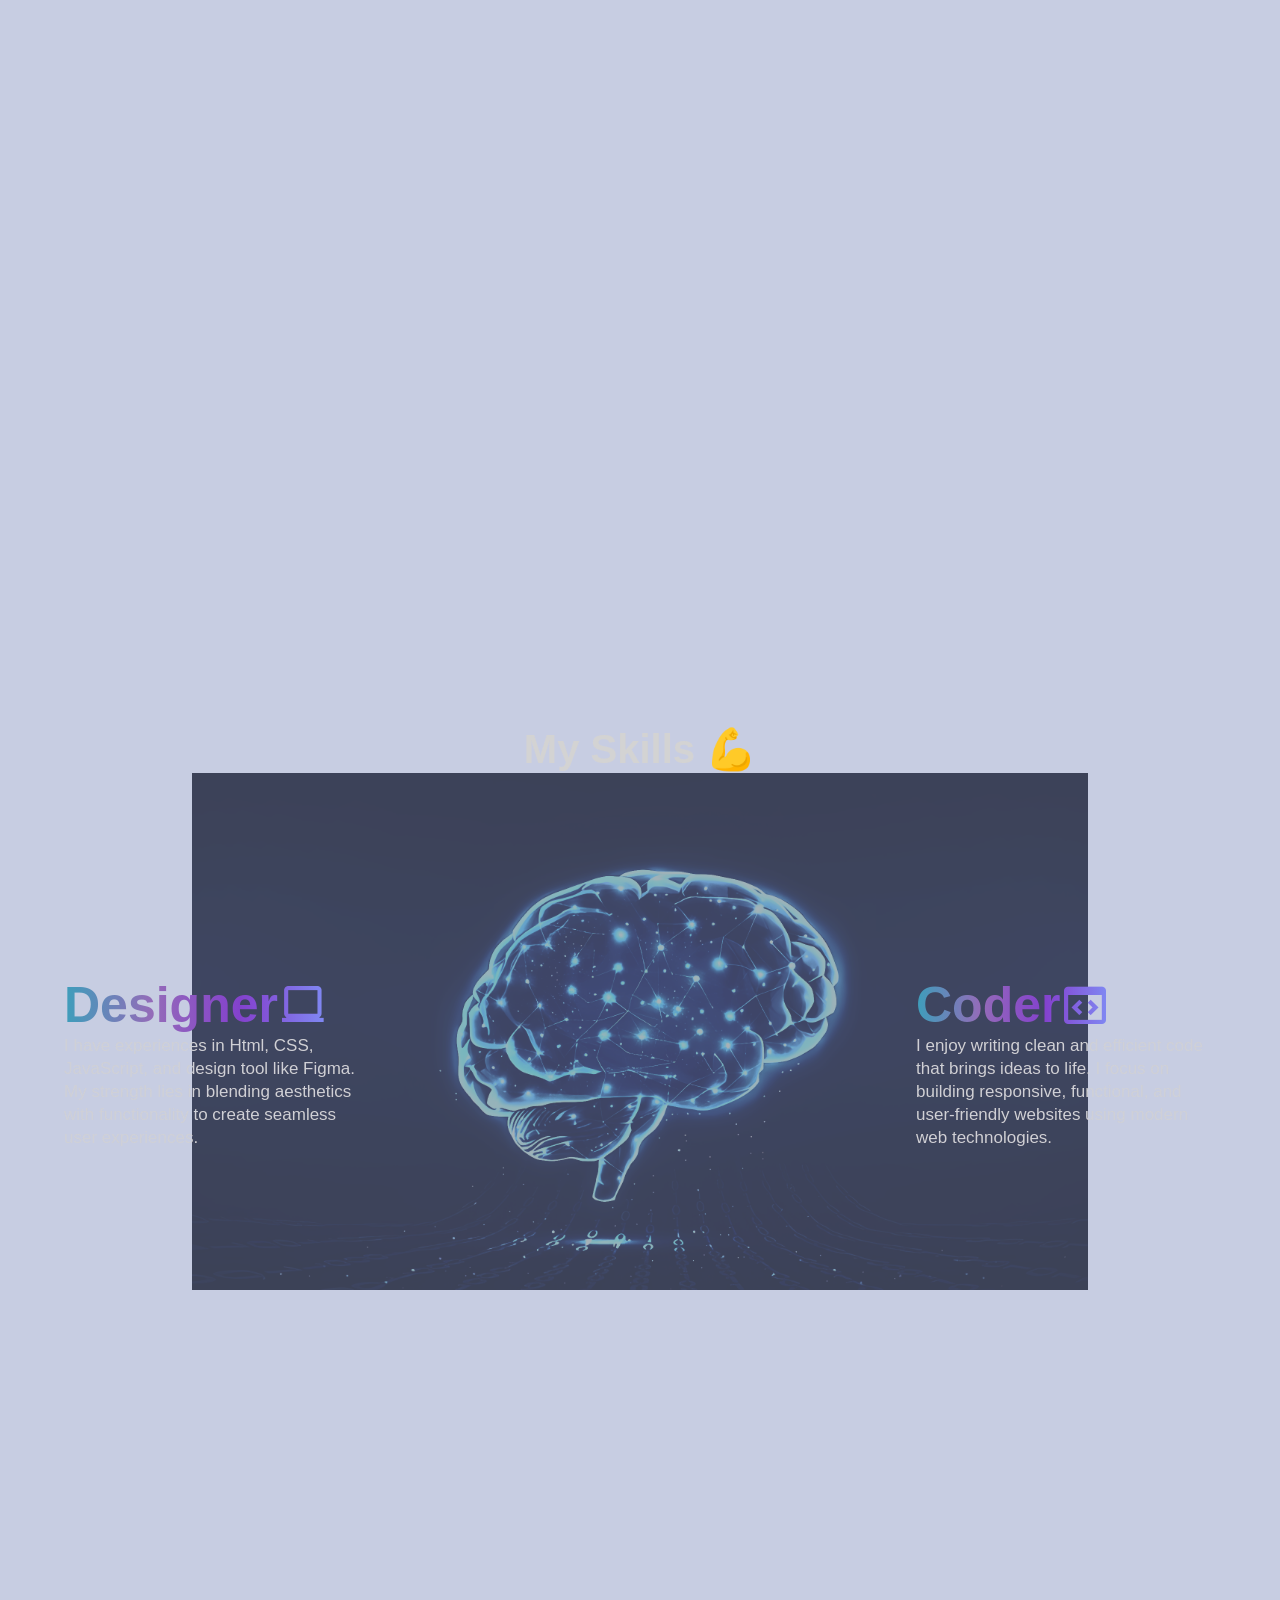
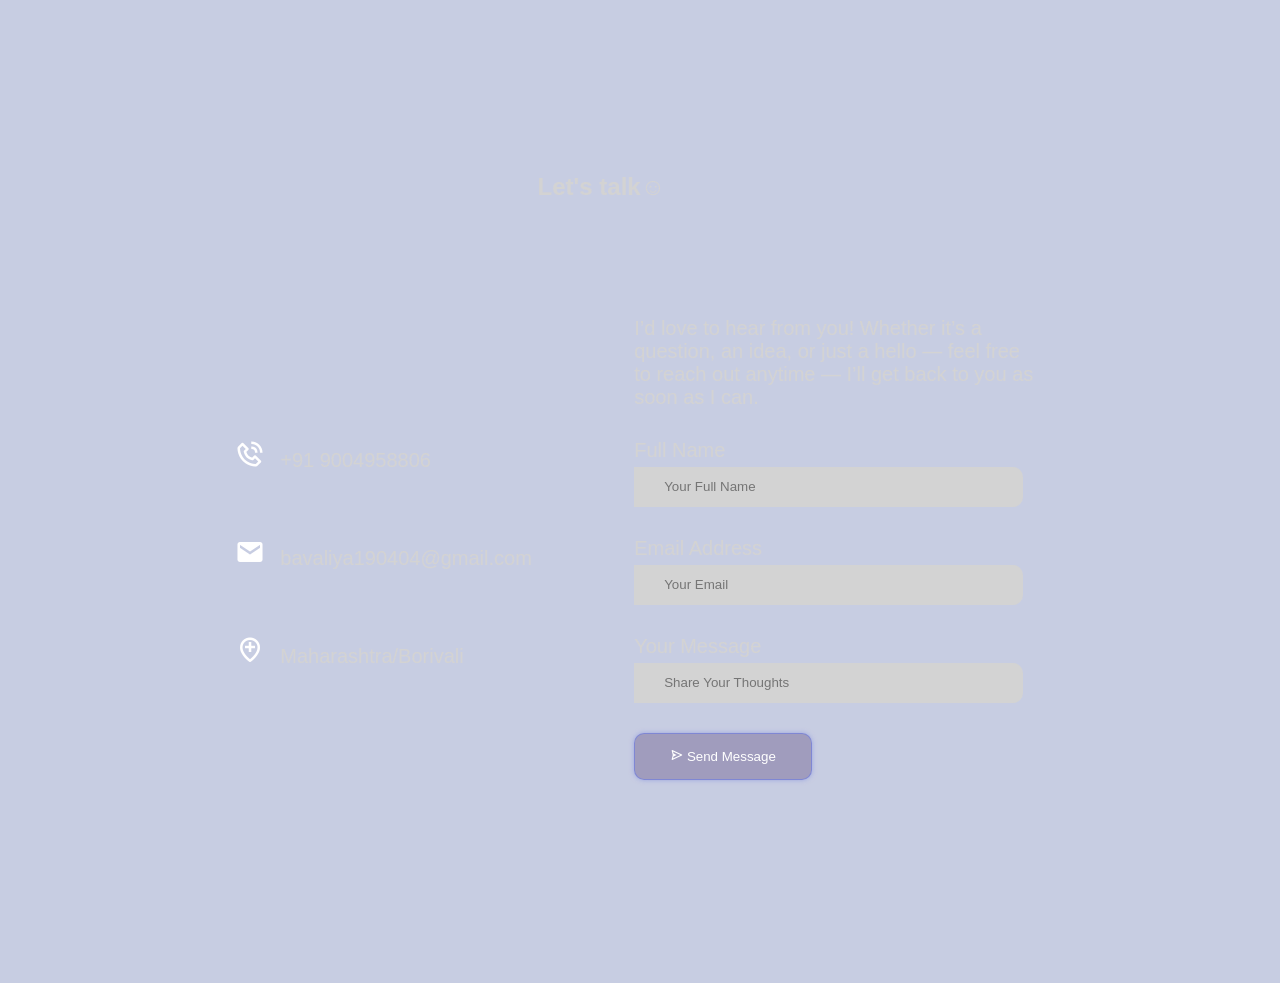
==== commit 8b40c971: "change portfpilo.html to index.html" ====
--- a/index.html
+++ b/index.html
@@ -233,4 +233,4 @@
   </script>
 
 </body>
-</html>
+</html>
